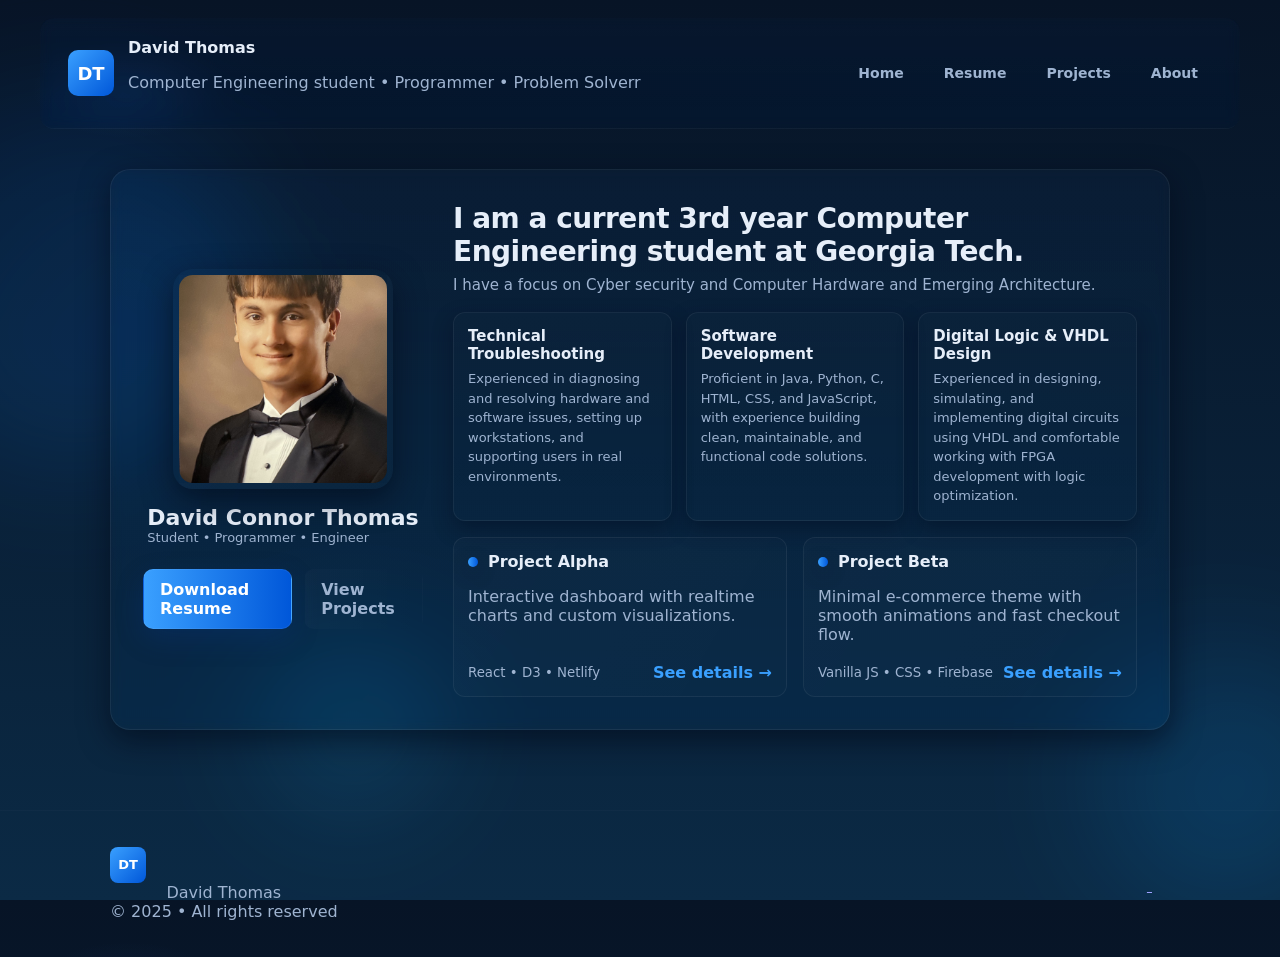
==== index.html @ 22b72928 "Update index.html" ====
<!doctype html>
<html lang="en">
<head>
  <meta charset="utf-8" />
  <meta name="viewport" content="width=device-width,initial-scale=1" />
  <title>David Thomas — Portfolio</title>
  <link rel="stylesheet" href="assets/styles.css">
</head>
<body>
  <div class="bg-blobs" aria-hidden="true">
    <div class="blob a"></div>
    <div class="blob b"></div>
    <div class="blob c"></div>
  </div>

  <header class="site-header">
    <div class="brand">
      <div class="logo" aria-hidden="true">DT</div>
      <div>
        <h1>David Thomas</h1>
        <p class="muted">Computer Engineering student • Programmer • Problem Solverr</p>
      </div>
    </div>

    <nav class="primary-nav" aria-label="Main navigation">
      <a href="index.html" class="nav-link" aria-current="page">Home</a>
      <a href="resume.html" class="nav-link">Resume</a>
      <a href="projects.html" class="nav-link">Projects</a>
      <a href="about.html" class="nav-link">About</a>
      
    </nav>
  </header>

  <main class="container">
    <section class="hero reveal" id="hero">
      <div class="profile-wrap">
        <img class="profile" src="headshot.jpg" alt="Your Name — profile photo">
        <div>
          <p class="name">David Connor Thomas</p>
          <p class="role muted">Student • Programmer • Engineer </p>
        </div>

        <div class="actions">
          <a class="btn primary" href="resume.html" role="button">Download Resume</a>
          <a class="btn" href="projects.html" role="button">View Projects</a>
        </div>
      </div>

      <div class="summary">
        <h2 class="headline">I am a current 3rd year Computer Engineering student at Georgia Tech.</h2>
        <p class="subheadline muted">I have a focus on Cyber security and Computer Hardware and Emerging Architecture.</p>

        <div class="features">
          <div class="card">
            <h3>Technical Troubleshooting</h3>
            <p class="muted">Experienced in diagnosing and resolving hardware and software issues, setting up workstations, and supporting users in real environments.</p>
          </div>
          <div class="card">
            <h3>Software Development</h3>
            <p class="muted">Proficient in Java, Python, C, HTML, CSS, and JavaScript, with experience building clean, maintainable, and functional code solutions.</p>
          </div>
          <div class="card">
            <h3>Digital Logic & VHDL Design</h3>
            <p class="muted">Experienced in designing, simulating, and implementing digital circuits using VHDL and comfortable working with FPGA development with logic optimization.</p>
          </div>
        </div>

        <div class="projects-preview reveal" aria-live="polite">
          <article class="project" tabindex="0" aria-label="Project Alpha">
            <div>
              <div class="meta">
                <span class="dot" aria-hidden="true"></span>
                <strong>Project Alpha</strong>
              </div>
              <p class="muted short">Interactive dashboard with realtime charts and custom visualizations.</p>
            </div>
            <div class="project-footer">
              <small class="muted">React • D3 • Netlify</small>
              <a class="link-accent" href="projects.html">See details →</a>
            </div>
          </article>

          <article class="project" tabindex="0" aria-label="Project Beta">
            <div>
              <div class="meta"><span class="dot" aria-hidden="true"></span><strong>Project Beta</strong></div>
              <p class="muted short">Minimal e-commerce theme with smooth animations and fast checkout flow.</p>
            </div>
            <div class="project-footer">
              <small class="muted">Vanilla JS • CSS • Firebase</small>
              <a class="link-accent" href="projects.html">See details →</a>
            </div>
          </article>

          <!-- Project Gamma has been removed from the homepage as requested -->
        </div>
      </div>
    </section>

    <!-- Contact card removed from home page; contact is available on About page -->
  </main>

  <footer class="site-footer">
    <div class="footer-inner">
      <div class="brand-small">
        <div class="logo small">DT</div>
        <div>
          <div class="footer-name">David Thomas</div>
          <div class="muted small">© 2025 • All rights reserved</div>
        </div>
      </div>

      <div class="socials">
        <a href="#" aria-label="GitHub" class="social">
          <svg width="18" height="18" viewBox="0 0 24 24" fill="none" aria-hidden="true"><path d="M12 .5C5.648.5.5 5.648.5 12c0 5.083 3.293 9.387 7.867 10.905.575.104.785-.249.785-.554 0-.273-.01[...]"></path></svg>
        </a>
        <a href="#" aria-label="Twitter" class="social">
          <svg width="18" height="18" viewBox="0 0 24 24" fill="none" aria-hidden="true"><path d="M23 4.557a9.93 9.93 0 01-2.828.775 4.932 4.932 0 002.165-2.723 9.864 9.864 0 01-3.127 1.195 4.916[...]"></path></svg>
        </a>
      </div>
    </div>
  </footer>

  <script src="assets/scripts.js" defer></script>
</body>
</html>
---- assets/styles.css ----
:root{
  --bg-1: #071426;
  --bg-2: #0b2a45;
  --muted: #9fb4d1;
  --accent-1: #3aa0ff;
  --accent-2: #0057d9;
  --glass-border: rgba(255,255,255,0.06);
  --shadow: 0 10px 30px rgba(2,8,23,0.6);
  --radius: 14px;
  color-scheme: dark;
}

*{box-sizing:border-box}
html,body{height:100%}
body{
  margin:0;
  font-family:Inter, system-ui, -apple-system, "Segoe UI", Roboto, "Helvetica Neue", Arial;
  background: radial-gradient(1200px 600px at 10% 10%, rgba(46,86,163,0.12), transparent 8%),
              linear-gradient(180deg, var(--bg-1) 0%, var(--bg-2) 100%);
  color:#e6eef9;
  -webkit-font-smoothing:antialiased;
  -moz-osx-font-smoothing:grayscale;
  overflow-x:hidden;
}

/* background blobs */
.bg-blobs{ position:fixed; inset:0; pointer-events:none; z-index:0; overflow:hidden; mix-blend-mode:screen }
.blob{ position:absolute; filter: blur(60px) saturate(120%); opacity:0.18; transform-origin:center; animation:float 12s ease-in-out infinite; border-radius:50% }
.blob.a{ width:380px; height:380px; background:linear-gradient(135deg,#062a5b,#1b6bd6); left:-10%; top:10%; animation-duration:18s }
.blob.b{ width:260px; height:260px; background:linear-gradient(135deg,#02325d,#00a0ff); right:-5%; bottom:0; animation-duration:14s; animation-delay:2s }
.blob.c{ width:180px; height:180px; background:linear-gradient(135deg,#064d6a,#3ab4ff); left:20%; bottom:10%; animation-duration:20s; animation-delay:4s }
@keyframes float{ 0%{ transform:translateY(0) scale(1) } 50%{ transform:translateY(-24px) scale(1.04) } 100%{ transform:translateY(0) scale(1) } }

/* header */
.site-header{
  position:relative; z-index:5; display:flex; align-items:center; justify-content:space-between; gap:20px;
  padding:20px 28px; max-width:1200px; margin:18px auto 0;
  background:linear-gradient(180deg, rgba(255,255,255,0.01), transparent);
  border-bottom: 1px solid rgba(255,255,255,0.03); backdrop-filter: blur(6px) saturate(120%); border-radius:var(--radius);
}
.brand{ display:flex; gap:14px; align-items:center }
.logo{ width:46px; height:46px; border-radius:10px; background:linear-gradient(135deg,var(--accent-1),var(--accent-2)); display:flex; align-items:center; justify-content:center; font-weight:800; color:white; font-size:18px }
.site-header h1{ font-size:16px; margin:0 }
.muted{ color:var(--muted) }

.primary-nav{ display:flex; gap:12px; align-items:center }
.primary-nav .nav-link{ color:var(--muted); text-decoration:none; padding:10px 14px; border-radius:10px; transition:all 220ms ease; font-weight:600; font-size:14px }
.primary-nav .nav-link:hover{ color:#fff; transform:translateY(-3px); background:linear-gradient(90deg, rgba(255,255,255,0.03), rgba(255,255,255,0.02)); box-shadow: 0 6px 18px rgba(3,12,32,0.45) }
.cta{ padding:10px 14px; background:linear-gradient(90deg,var(--accent-1),var(--accent-2)); color:white; border:none; border-radius:10px; font-weight:700; box-shadow: 0 6px 20px rgba(12,60,160,0.28); text-decoration:none }

.container{ position:relative; z-index:2; max-width:1100px; margin:40px auto 80px; padding:0 20px }

/* hero */
.hero{ display:grid; grid-template-columns: 280px 1fr; gap:30px; align-items:center; background: linear-gradient(180deg, rgba(255,255,255,0.02), rgba(255,255,255,0.01)); padding:32px; border-radius:20px; box-shadow: var(--shadow); border:1px solid var(--glass-border); backdrop-filter: blur(6px) saturate(120%); overflow:visible }
.profile-wrap{ display:flex; flex-direction:column; align-items:center; gap:16px; transform:translateZ(0) }
.profile{ width:220px; height:220px; border-radius:20px; object-fit:cover; border:6px solid transparent; background:linear-gradient(135deg, rgba(255,255,255,0.02), transparent); box-shadow: 0 10px 30px rgba(2,8,23,0.6); position:relative; overflow:hidden }
.profile.large{ width:300px; height:300px; border-radius:18px }
.profile::after{ content:""; position:absolute; inset:0; margin:6px; border-radius:16px; pointer-events:none; background:linear-gradient(120deg, rgba(58,160,255,0.12), rgba(0,87,217,0.06)); mix-blend-mode:overlay }

.name{ font-size:22px; font-weight:800; margin:0 }
.role{ color:var(--muted); margin:0; font-size:13px }

.intro{ padding:10px 6px; color:#d9eaff; line-height:1.6; font-size:15px }
.actions{ display:flex; gap:12px; margin-top:8px; justify-content:center }
.btn{ padding:10px 16px; border-radius:10px; border:1px solid transparent; cursor:pointer; background:linear-gradient(90deg, rgba(255,255,255,0.02), transparent); color:var(--muted); font-weight:700; transition:all 200ms ease; text-decoration:none }
.btn.primary{ background:linear-gradient(90deg,var(--accent-1),var(--accent-2)); color:white; box-shadow: 0 10px 28px rgba(2,60,150,0.24); border: 1px solid rgba(255,255,255,0.06) }
.btn:hover{ transform:translateY(-4px) }
.btn.primary:hover{ box-shadow: 0 20px 48px rgba(2,60,150,0.36) }

/* summary */
.summary{ text-align:left }
.headline{ font-size:28px; margin:0 0 8px; font-weight:800; letter-spacing:-0.5px }
.subheadline{ color:var(--muted); margin:0 0 18px; font-size:15px }

/* cards */
.features{ display:grid; grid-template-columns:repeat(auto-fit,minmax(200px,1fr)); gap:14px; margin-top:8px }
.card{ background: linear-gradient(180deg, rgba(255,255,255,0.01), transparent); border-radius:12px; padding:14px; border:1px solid var(--glass-border); transition:transform 320ms cubic-bezier(.2,.9,.3,1), box-shadow 320ms; box-shadow: 0 8px 20px rgba(3,12,32,0.45) }
.card:hover{ transform:translateY(-8px) scale(1.01); box-shadow: 0 26px 48px rgba(2,8,40,0.6) }
.card h3{ margin:0 0 6px; font-size:15px }
.card p{ margin:0; color:var(--muted); font-size:13px; line-height:1.5 }

/* project previews */
.projects-preview, .projects-grid{ display:grid; grid-template-columns: repeat(auto-fit, minmax(240px, 1fr)); gap:16px; margin-top:16px }
.project{ position:relative; overflow:hidden; border-radius:12px; height:160px; background: linear-gradient(120deg, rgba(255,255,255,0.02), rgba(255,255,255,0.01)); border:1px solid var(--glass-border); padding:14px; display:flex; flex-direction:column; justify-content:space-between; transition:transform 300ms ease, box-shadow 300ms ease }
.project.large{ height:auto; padding:20px; min-height:140px }
.project:hover{ transform:translateY(-8px) scale(1.02); box-shadow: 0 28px 48px rgba(1,14,48,0.6) }
.meta{ display:flex; gap:10px; align-items:center }
.dot{ width:10px; height:10px; border-radius:50%; background:linear-gradient(90deg,var(--accent-1),var(--accent-2)); box-shadow:0 6px 18px rgba(3,18,50,0.45) }
.project-footer, .project-actions{ display:flex; justify-content:space-between; align-items:center }

/* resume & layout */
.content-card, .contact-card{ margin-top:28px; text-align:center; padding:26px; border-radius:12px; border:1px solid var(--glass-border); background:linear-gradient(180deg, rgba(255,255,255,0.01), transparent) }
.content-grid{ display:grid; grid-template-columns: 320px 1fr; gap:28px; align-items:start }
.resume-grid{ display:grid; grid-template-columns: 1fr 280px; gap:28px; align-items:start }
.timeline-item{ margin-bottom:14px }
.timeline-title{ font-weight:700 }

/* footer */
.site-footer{ text-align:center; color:var(--muted); margin-top:40px; padding:30px 12px; border-top:1px solid rgba(255,255,255,0.02) }
.footer-inner{ max-width:1100px; margin:0 auto; padding:6px 20px; display:flex; align-items:center; justify-content:space-between; gap:8px; flex-wrap:wrap }
.logo.small{ width:36px; height:36px; border-radius:8px; font-size:13px; display:flex; align-items:center; justify-content:center; background:linear-gradient(135deg,var(--accent-1),var(--accent-2)); color:white }

/* utilities & accessibility */
.reveal{ opacity:0; transform:translateY(20px); transition:all 700ms cubic-bezier(.2,.9,.3,1); will-change:transform,opacity }
.reveal.visible{ opacity:1; transform:translateY(0) }
.link-accent{ color:var(--accent-1); text-decoration:none; font-weight:700 }

/* responsive */
@media (max-width:900px){
  .hero{ grid-template-columns: 1fr; text-align:center }
  .content-grid, .resume-grid{ grid-template-columns: 1fr; text-align:center }
  .summary{text-align:center}
  .site-header{ flex-direction:column; align-items:flex-start; gap:8px; padding:16px }
  .primary-nav{ width:100%; justify-content:flex-end }
  .container{ margin:24px auto 60px }
}
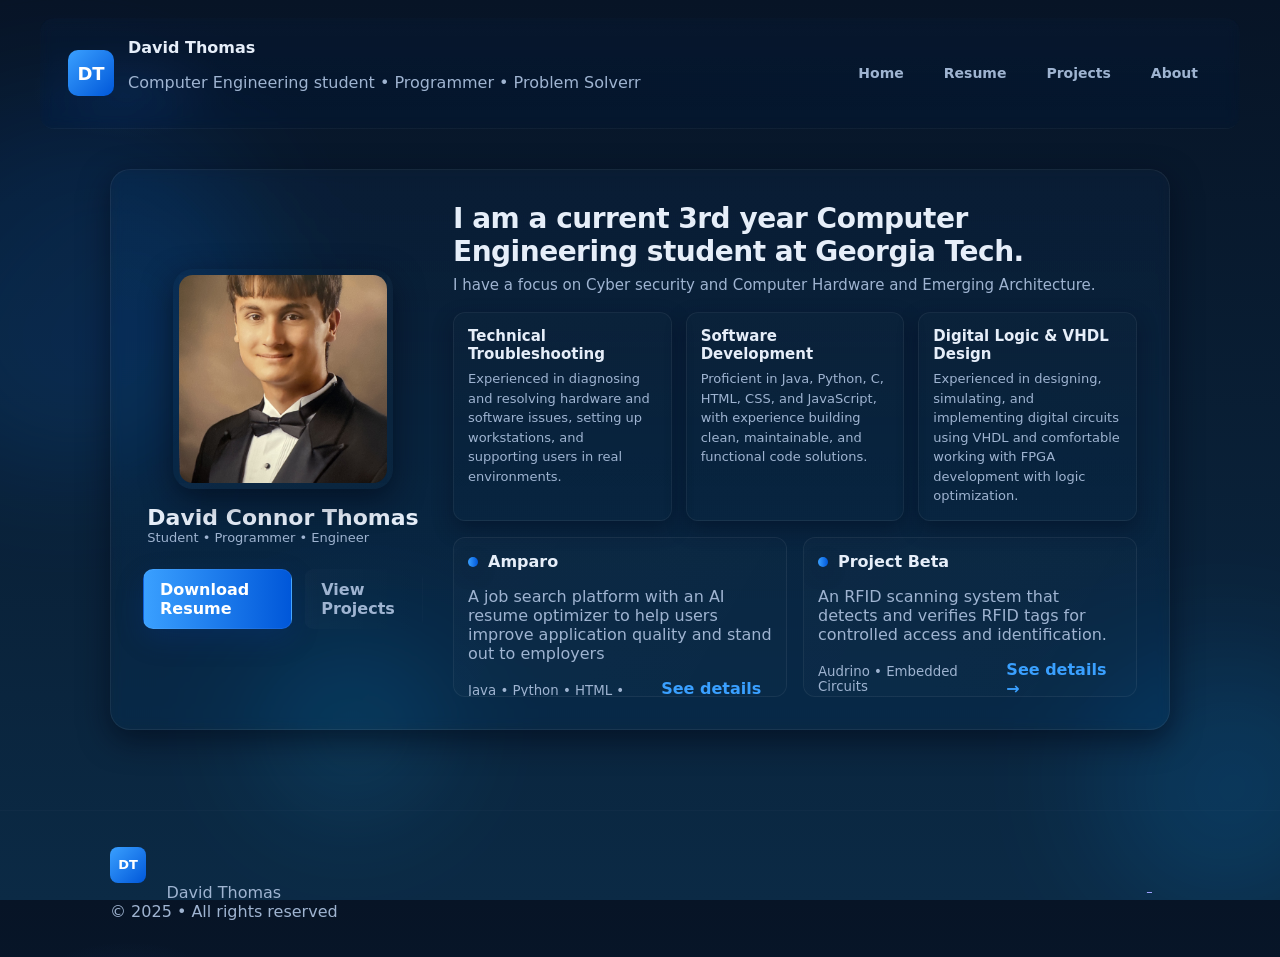
==== commit 4d60d32b: "Update index.html" ====
--- a/index.html
+++ b/index.html
@@ -70,23 +70,23 @@
             <div>
               <div class="meta">
                 <span class="dot" aria-hidden="true"></span>
-                <strong>Project Alpha</strong>
+                <strong>Amparo</strong>
               </div>
-              <p class="muted short">Interactive dashboard with realtime charts and custom visualizations.</p>
+              <p class="muted short">A job search platform with an AI resume optimizer to help users improve application quality and stand out to employers</p>
             </div>
             <div class="project-footer">
-              <small class="muted">React • D3 • Netlify</small>
+              <small class="muted">Java • Python • HTML • Django</small>
               <a class="link-accent" href="projects.html">See details →</a>
             </div>
           </article>
 
-          <article class="project" tabindex="0" aria-label="Project Beta">
+          <article class="project" tabindex="0" aria-label="RFID Scanner">
             <div>
               <div class="meta"><span class="dot" aria-hidden="true"></span><strong>Project Beta</strong></div>
-              <p class="muted short">Minimal e-commerce theme with smooth animations and fast checkout flow.</p>
+              <p class="muted short">An RFID scanning system that detects and verifies RFID tags for controlled access and identification.</p>
             </div>
             <div class="project-footer">
-              <small class="muted">Vanilla JS • CSS • Firebase</small>
+              <small class="muted">Audrino • Embedded Circuits </small>
               <a class="link-accent" href="projects.html">See details →</a>
             </div>
           </article>
@@ -135,3 +135,4 @@
 
 
 
+
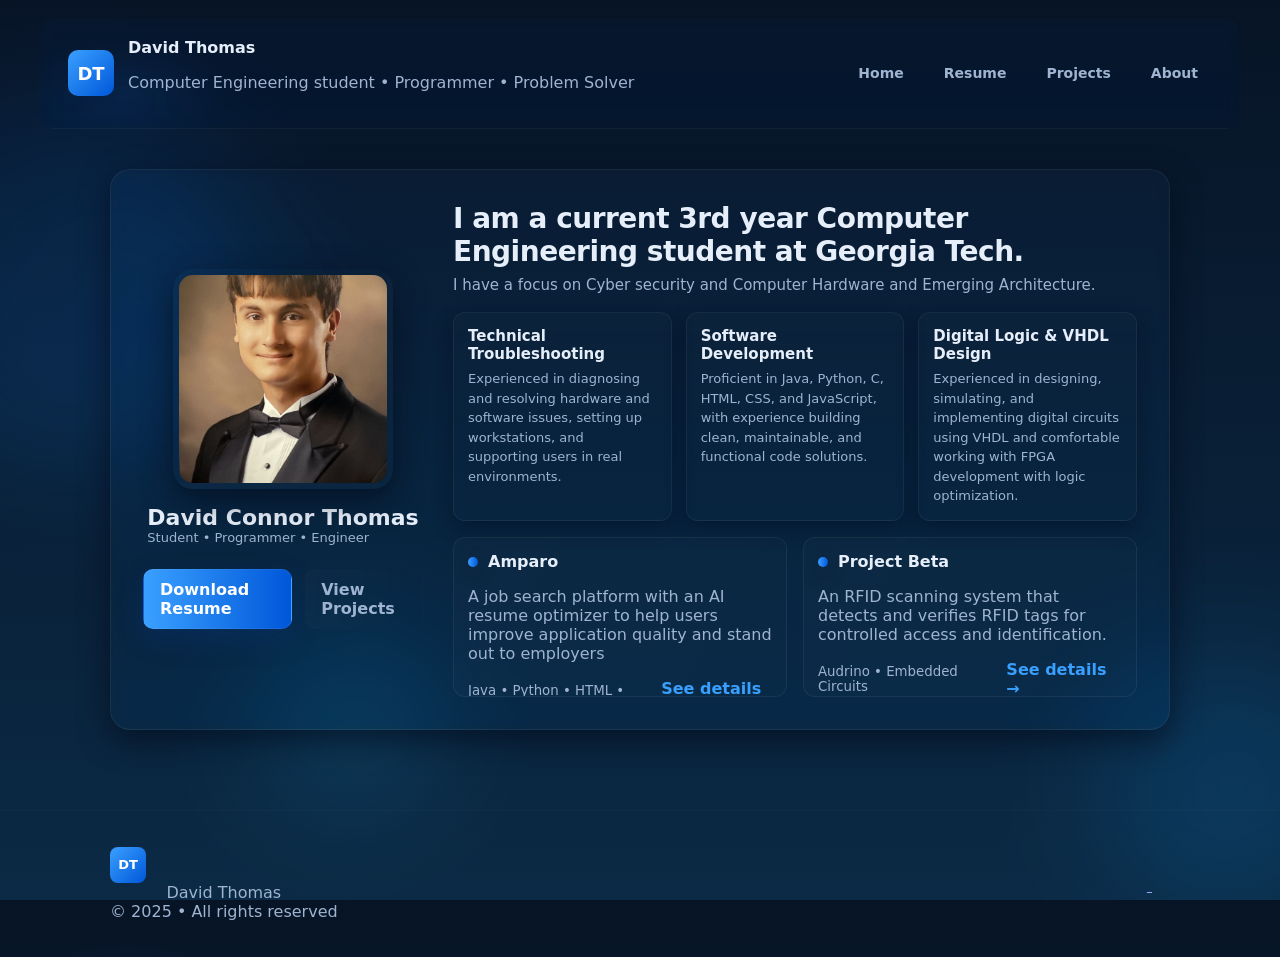
==== commit ecb12449: "Update index.html" ====
--- a/index.html
+++ b/index.html
@@ -18,7 +18,7 @@
       <div class="logo" aria-hidden="true">DT</div>
       <div>
         <h1>David Thomas</h1>
-        <p class="muted">Computer Engineering student • Programmer • Problem Solverr</p>
+        <p class="muted">Computer Engineering student • Programmer • Problem Solver</p>
       </div>
     </div>
 
@@ -136,3 +136,4 @@
 
 
 
+
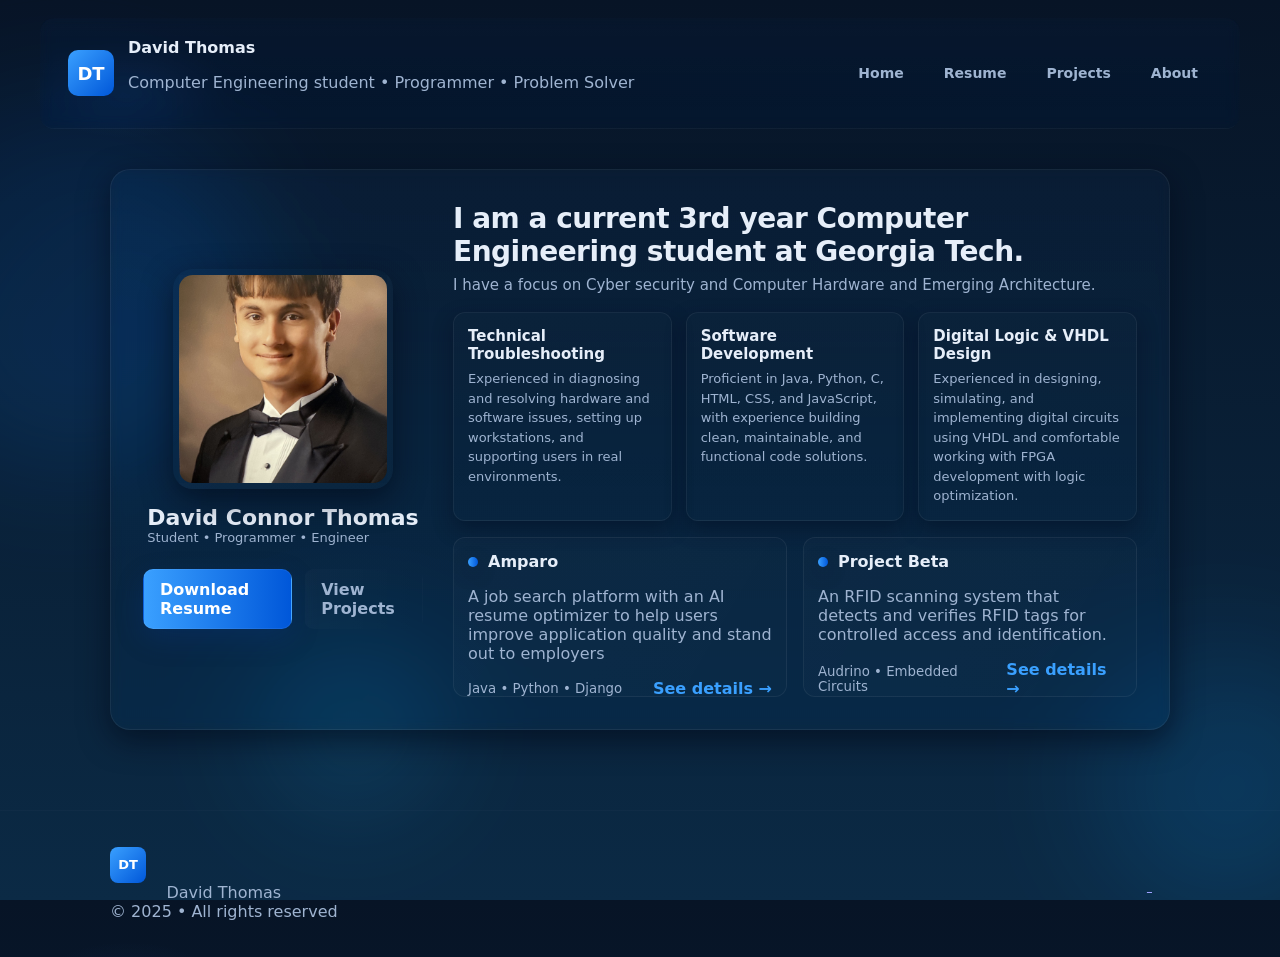
==== commit e9cdb232: "Update index.html" ====
--- a/index.html
+++ b/index.html
@@ -75,7 +75,7 @@
               <p class="muted short">A job search platform with an AI resume optimizer to help users improve application quality and stand out to employers</p>
             </div>
             <div class="project-footer">
-              <small class="muted">Java • Python • HTML • Django</small>
+              <small class="muted">Java • Python • Django</small>
               <a class="link-accent" href="projects.html">See details →</a>
             </div>
           </article>
@@ -137,3 +137,4 @@
 
 
 
+
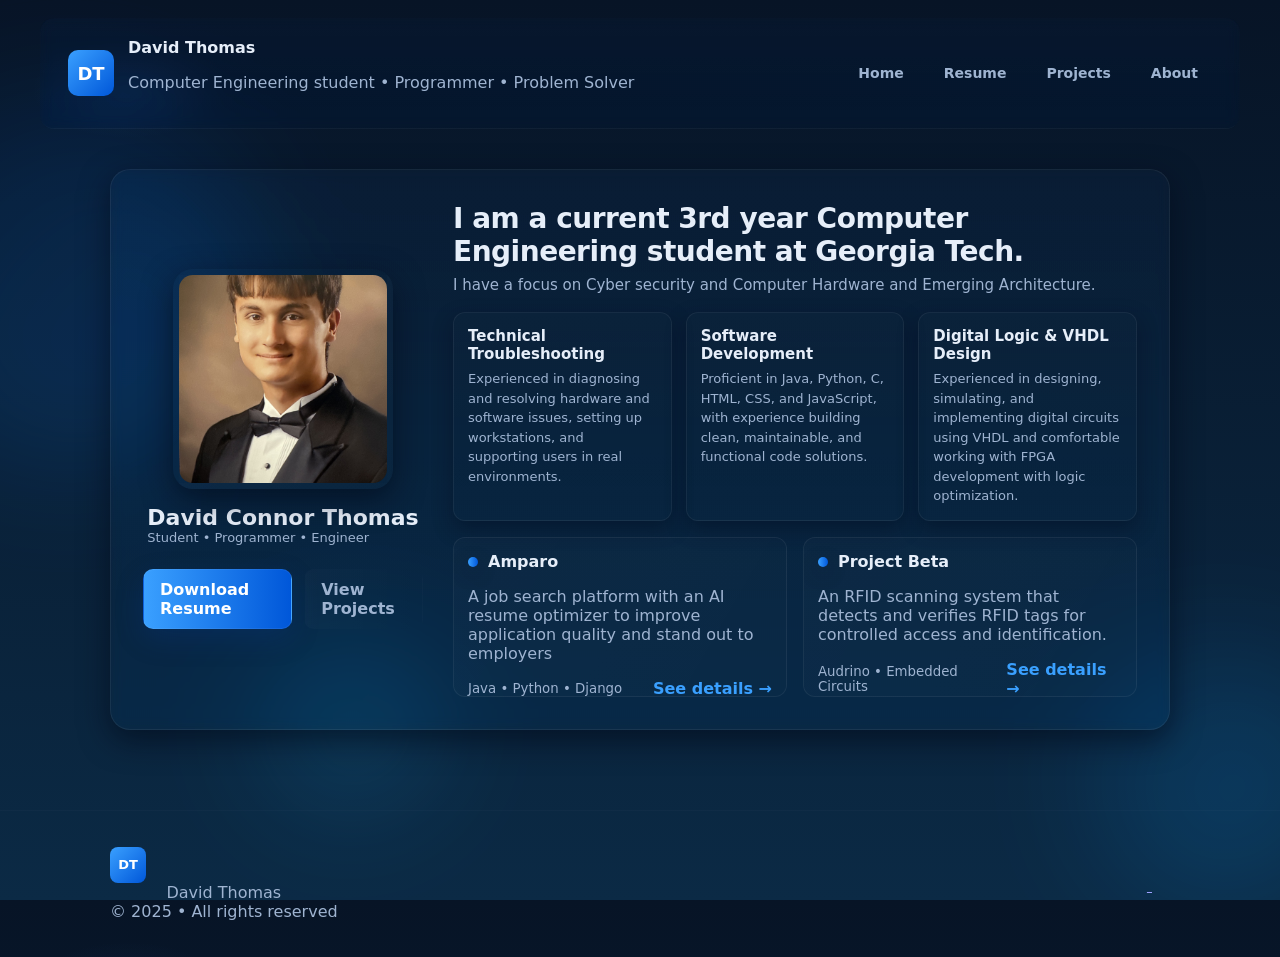
==== commit 73547cf7: "Update homepage content and remove Project Gamma Removed the contact card from the homepage and upda" ====
--- a/index.html
+++ b/index.html
@@ -72,7 +72,7 @@
                 <span class="dot" aria-hidden="true"></span>
                 <strong>Amparo</strong>
               </div>
-              <p class="muted short">A job search platform with an AI resume optimizer to help users improve application quality and stand out to employers</p>
+              <p class="muted short">A job search platform with an AI resume optimizer to improve application quality and stand out to employers</p>
             </div>
             <div class="project-footer">
               <small class="muted">Java • Python • Django</small>
@@ -138,3 +138,4 @@
 
 
 
+
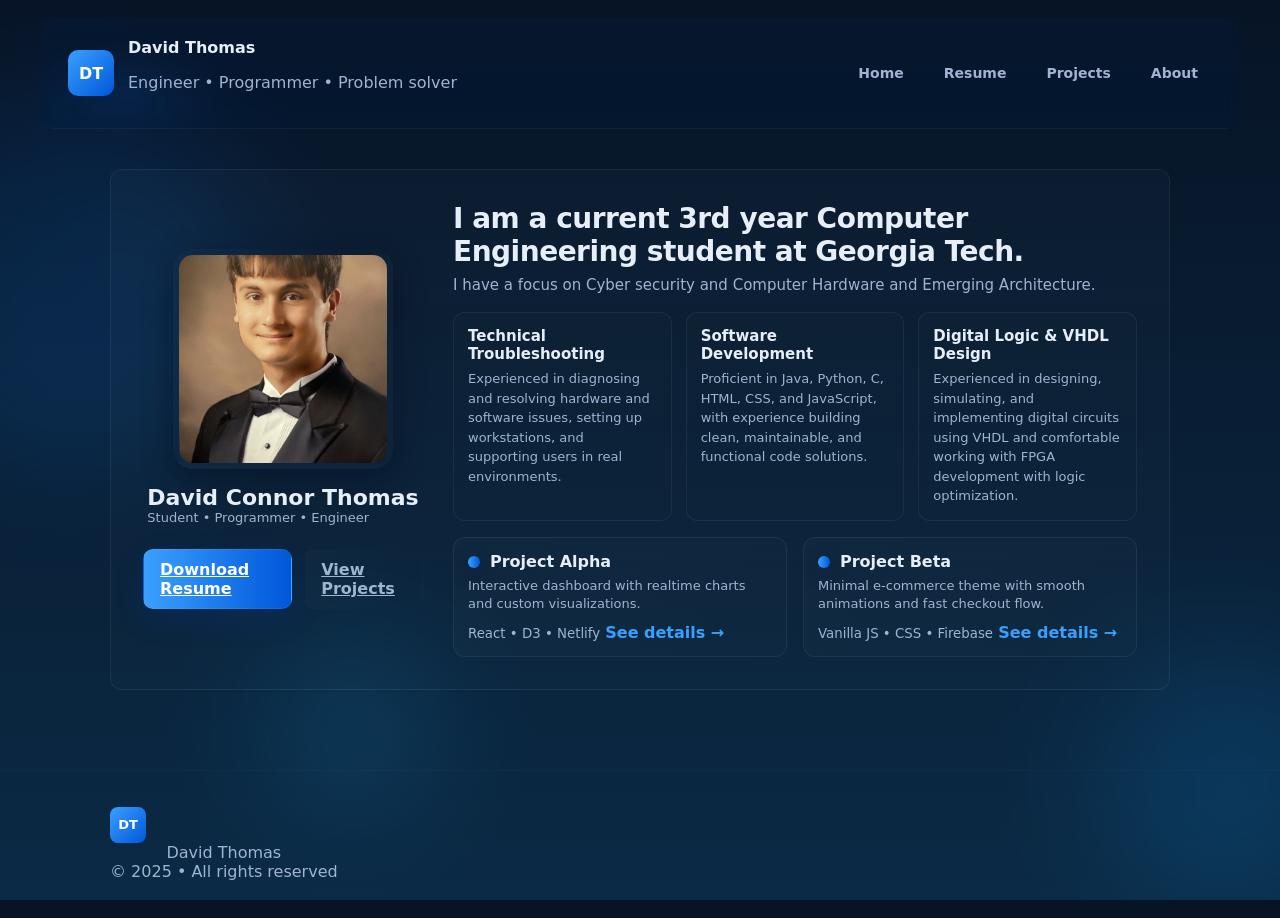
==== commit 8275a823: "Centralize styles; fix project previews and limit project images" ====
--- a/index.html
+++ b/index.html
@@ -1,141 +1,121 @@
-<!doctype html>
-<html lang="en">
-<head>
-  <meta charset="utf-8" />
-  <meta name="viewport" content="width=device-width,initial-scale=1" />
-  <title>David Thomas — Portfolio</title>
-  <link rel="stylesheet" href="assets/styles.css">
-</head>
-<body>
-  <div class="bg-blobs" aria-hidden="true">
-    <div class="blob a"></div>
-    <div class="blob b"></div>
-    <div class="blob c"></div>
-  </div>
-
-  <header class="site-header">
-    <div class="brand">
-      <div class="logo" aria-hidden="true">DT</div>
-      <div>
-        <h1>David Thomas</h1>
-        <p class="muted">Computer Engineering student • Programmer • Problem Solver</p>
-      </div>
-    </div>
-
-    <nav class="primary-nav" aria-label="Main navigation">
-      <a href="index.html" class="nav-link" aria-current="page">Home</a>
-      <a href="resume.html" class="nav-link">Resume</a>
-      <a href="projects.html" class="nav-link">Projects</a>
-      <a href="about.html" class="nav-link">About</a>
-      
-    </nav>
-  </header>
-
-  <main class="container">
-    <section class="hero reveal" id="hero">
-      <div class="profile-wrap">
-        <img class="profile" src="headshot.jpg" alt="Your Name — profile photo">
-        <div>
-          <p class="name">David Connor Thomas</p>
-          <p class="role muted">Student • Programmer • Engineer </p>
-        </div>
-
-        <div class="actions">
-          <a class="btn primary" href="resume.html" role="button">Download Resume</a>
-          <a class="btn" href="projects.html" role="button">View Projects</a>
-        </div>
-      </div>
-
-      <div class="summary">
-        <h2 class="headline">I am a current 3rd year Computer Engineering student at Georgia Tech.</h2>
-        <p class="subheadline muted">I have a focus on Cyber security and Computer Hardware and Emerging Architecture.</p>
-
-        <div class="features">
-          <div class="card">
-            <h3>Technical Troubleshooting</h3>
-            <p class="muted">Experienced in diagnosing and resolving hardware and software issues, setting up workstations, and supporting users in real environments.</p>
-          </div>
-          <div class="card">
-            <h3>Software Development</h3>
-            <p class="muted">Proficient in Java, Python, C, HTML, CSS, and JavaScript, with experience building clean, maintainable, and functional code solutions.</p>
-          </div>
-          <div class="card">
-            <h3>Digital Logic & VHDL Design</h3>
-            <p class="muted">Experienced in designing, simulating, and implementing digital circuits using VHDL and comfortable working with FPGA development with logic optimization.</p>
-          </div>
-        </div>
-
-        <div class="projects-preview reveal" aria-live="polite">
-          <article class="project" tabindex="0" aria-label="Project Alpha">
-            <div>
-              <div class="meta">
-                <span class="dot" aria-hidden="true"></span>
-                <strong>Amparo</strong>
-              </div>
-              <p class="muted short">A job search platform with an AI resume optimizer to improve application quality and stand out to employers</p>
-            </div>
-            <div class="project-footer">
-              <small class="muted">Java • Python • Django</small>
-              <a class="link-accent" href="projects.html">See details →</a>
-            </div>
-          </article>
-
-          <article class="project" tabindex="0" aria-label="RFID Scanner">
-            <div>
-              <div class="meta"><span class="dot" aria-hidden="true"></span><strong>Project Beta</strong></div>
-              <p class="muted short">An RFID scanning system that detects and verifies RFID tags for controlled access and identification.</p>
-            </div>
-            <div class="project-footer">
-              <small class="muted">Audrino • Embedded Circuits </small>
-              <a class="link-accent" href="projects.html">See details →</a>
-            </div>
-          </article>
-
-          <!-- Project Gamma has been removed from the homepage as requested -->
-        </div>
-      </div>
-    </section>
-
-    <!-- Contact card removed from home page; contact is available on About page -->
-  </main>
-
-  <footer class="site-footer">
-    <div class="footer-inner">
-      <div class="brand-small">
-        <div class="logo small">DT</div>
-        <div>
-          <div class="footer-name">David Thomas</div>
-          <div class="muted small">© 2025 • All rights reserved</div>
-        </div>
-      </div>
-
-      <div class="socials">
-        <a href="#" aria-label="GitHub" class="social">
-          <svg width="18" height="18" viewBox="0 0 24 24" fill="none" aria-hidden="true"><path d="M12 .5C5.648.5.5 5.648.5 12c0 5.083 3.293 9.387 7.867 10.905.575.104.785-.249.785-.554 0-.273-.01[...]"></path></svg>
-        </a>
-        <a href="#" aria-label="Twitter" class="social">
-          <svg width="18" height="18" viewBox="0 0 24 24" fill="none" aria-hidden="true"><path d="M23 4.557a9.93 9.93 0 01-2.828.775 4.932 4.932 0 002.165-2.723 9.864 9.864 0 01-3.127 1.195 4.916[...]"></path></svg>
-        </a>
-      </div>
-    </div>
-  </footer>
-
-  <script src="assets/scripts.js" defer></script>
-</body>
-</html>
-
-
-
-
-
-
-
-
-
-
-
-
-
-
-
-
+<!doctype html>
+<html lang="en">
+<head>
+  <meta charset="utf-8" />
+  <meta name="viewport" content="width=device-width,initial-scale=1" />
+  <title>David Thomas — Portfolio</title>
+  <link rel="stylesheet" href="assets/styles.css">
+</head>
+<body>
+  <div class="bg-blobs" aria-hidden="true">
+    <div class="blob a"></div>
+    <div class="blob b"></div>
+    <div class="blob c"></div>
+  </div>
+
+  <header class="site-header">
+    <div class="brand">
+      <div class="logo" aria-hidden="true">DT</div>
+      <div>
+        <h1>David Thomas</h1>
+        <p class="muted">Engineer • Programmer • Problem solver</p>
+      </div>
+    </div>
+
+    <nav class="primary-nav" aria-label="Main navigation">
+      <a href="index.html" class="nav-link" aria-current="page">Home</a>
+      <a href="resume.html" class="nav-link">Resume</a>
+      <a href="projects.html" class="nav-link">Projects</a>
+      <a href="about.html" class="nav-link">About</a>
+    </nav>
+  </header>
+
+  <main class="container">
+    <section class="hero reveal" id="hero">
+      <div class="profile-wrap">
+        <img class="profile" src="headshot.jpg" alt="Your Name — profile photo">
+        <div>
+          <p class="name">David Connor Thomas</p>
+          <p class="role muted">Student • Programmer • Engineer </p>
+        </div>
+
+        <div class="actions">
+          <a class="btn primary" href="resume.html" role="button">Download Resume</a>
+          <a class="btn" href="projects.html" role="button">View Projects</a>
+        </div>
+      </div>
+
+      <div class="summary">
+        <h2 class="headline">I am a current 3rd year Computer Engineering student at Georgia Tech.</h2>
+        <p class="subheadline muted">I have a focus on Cyber security and Computer Hardware and Emerging Architecture.</p>
+
+        <div class="features">
+          <div class="card">
+            <h3>Technical Troubleshooting</h3>
+            <p class="muted">Experienced in diagnosing and resolving hardware and software issues, setting up workstations, and supporting users in real environments.</p>
+          </div>
+          <div class="card">
+            <h3>Software Development</h3>
+            <p class="muted">Proficient in Java, Python, C, HTML, CSS, and JavaScript, with experience building clean, maintainable, and functional code solutions.</p>
+          </div>
+          <div class="card">
+            <h3>Digital Logic & VHDL Design</h3>
+            <p class="muted">Experienced in designing, simulating, and implementing digital circuits using VHDL and comfortable working with FPGA development with logic optimization.</p>
+          </div>
+        </div>
+
+        <div class="projects-preview reveal" aria-live="polite">
+          <!-- entire card is clickable and text will wrap correctly -->
+          <a class="project" href="projects.html" tabindex="0" aria-label="Project Alpha — open projects page">
+            <div>
+              <div class="meta">
+                <span class="dot" aria-hidden="true"></span>
+                <strong>Project Alpha</strong>
+              </div>
+              <p class="muted short">Interactive dashboard with realtime charts and custom visualizations.</p>
+            </div>
+            <div class="project-footer">
+              <small class="muted">React • D3 • Netlify</small>
+              <span class="link-accent" aria-hidden="true">See details →</span>
+            </div>
+          </a>
+
+          <a class="project" href="projects.html" tabindex="0" aria-label="Project Beta — open projects page">
+            <div>
+              <div class="meta"><span class="dot" aria-hidden="true"></span><strong>Project Beta</strong></div>
+              <p class="muted short">Minimal e-commerce theme with smooth animations and fast checkout flow.</p>
+            </div>
+            <div class="project-footer">
+              <small class="muted">Vanilla JS • CSS • Firebase</small>
+              <span class="link-accent" aria-hidden="true">See details →</span>
+            </div>
+          </a>
+        </div>
+      </div>
+    </section>
+  </main>
+
+  <footer class="site-footer">
+    <div class="footer-inner">
+      <div class="brand-small">
+        <div class="logo small">DT</div>
+        <div>
+          <div class="footer-name">David Thomas</div>
+          <div class="muted small">© 2025 • All rights reserved</div>
+        </div>
+      </div>
+
+      <div class="socials">
+        <a href="#" aria-label="GitHub" class="social">
+          <!-- GitHub svg -->
+        </a>
+        <a href="#" aria-label="Twitter" class="social">
+          <!-- Twitter svg -->
+        </a>
+      </div>
+    </div>
+  </footer>
+
+  <script src="assets/scripts.js" defer></script>
+</body>
+</html>
--- a/assets/styles.css
+++ b/assets/styles.css
@@ -39,30 +39,30 @@
   border-bottom: 1px solid rgba(255,255,255,0.03); backdrop-filter: blur(6px) saturate(120%); border-radius:var(--radius);
 }
 .brand{ display:flex; gap:14px; align-items:center }
-.logo{ width:46px; height:46px; border-radius:10px; background:linear-gradient(135deg,var(--accent-1),var(--accent-2)); display:flex; align-items:center; justify-content:center; font-weight:800; color:white; font-size:18px }
+.logo{ width:46px; height:46px; border-radius:10px; background:linear-gradient(135deg,var(--accent-1),var(--accent-2)); display:flex; align-items:center; justify-content:center; font-weight:800; color:#fff }
 .site-header h1{ font-size:16px; margin:0 }
 .muted{ color:var(--muted) }
 
 .primary-nav{ display:flex; gap:12px; align-items:center }
 .primary-nav .nav-link{ color:var(--muted); text-decoration:none; padding:10px 14px; border-radius:10px; transition:all 220ms ease; font-weight:600; font-size:14px }
 .primary-nav .nav-link:hover{ color:#fff; transform:translateY(-3px); background:linear-gradient(90deg, rgba(255,255,255,0.03), rgba(255,255,255,0.02)); box-shadow: 0 6px 18px rgba(3,12,32,0.45) }
-.cta{ padding:10px 14px; background:linear-gradient(90deg,var(--accent-1),var(--accent-2)); color:white; border:none; border-radius:10px; font-weight:700; box-shadow: 0 6px 20px rgba(12,60,160,0.28); text-decoration:none }
+.cta{ padding:10px 14px; background:linear-gradient(90deg,var(--accent-1),var(--accent-2)); color:white; border:none; border-radius:10px; font-weight:700; box-shadow: 0 6px 20px rgba(12,60,160,0.2) }
 
 .container{ position:relative; z-index:2; max-width:1100px; margin:40px auto 80px; padding:0 20px }
 
 /* hero */
-.hero{ display:grid; grid-template-columns: 280px 1fr; gap:30px; align-items:center; background: linear-gradient(180deg, rgba(255,255,255,0.02), rgba(255,255,255,0.01)); padding:32px; border-radius:20px; box-shadow: var(--shadow); border:1px solid var(--glass-border); backdrop-filter: blur(6px) saturate(120%); overflow:visible }
+.hero{ display:grid; grid-template-columns: 280px 1fr; gap:30px; align-items:center; background: linear-gradient(180deg, rgba(255,255,255,0.02), rgba(255,255,255,0.01)); padding:32px; border-radius:12px; border:1px solid var(--glass-border) }
 .profile-wrap{ display:flex; flex-direction:column; align-items:center; gap:16px; transform:translateZ(0) }
-.profile{ width:220px; height:220px; border-radius:20px; object-fit:cover; border:6px solid transparent; background:linear-gradient(135deg, rgba(255,255,255,0.02), transparent); box-shadow: 0 10px 30px rgba(2,8,23,0.6); position:relative; overflow:hidden }
+.profile{ width:220px; height:220px; border-radius:20px; object-fit:cover; border:6px solid transparent; background:linear-gradient(135deg, rgba(255,255,255,0.02), transparent); box-shadow: 0 10px 30px rgba(2,8,23,0.4) }
 .profile.large{ width:300px; height:300px; border-radius:18px }
-.profile::after{ content:""; position:absolute; inset:0; margin:6px; border-radius:16px; pointer-events:none; background:linear-gradient(120deg, rgba(58,160,255,0.12), rgba(0,87,217,0.06)); mix-blend-mode:overlay }
+.profile::after{ content:""; position:absolute; inset:0; margin:6px; border-radius:16px; pointer-events:none; background:linear-gradient(120deg, rgba(58,160,255,0.12), rgba(0,87,217,0.06)); mix-blend-mode:screen }
 
 .name{ font-size:22px; font-weight:800; margin:0 }
 .role{ color:var(--muted); margin:0; font-size:13px }
 
 .intro{ padding:10px 6px; color:#d9eaff; line-height:1.6; font-size:15px }
 .actions{ display:flex; gap:12px; margin-top:8px; justify-content:center }
-.btn{ padding:10px 16px; border-radius:10px; border:1px solid transparent; cursor:pointer; background:linear-gradient(90deg, rgba(255,255,255,0.02), transparent); color:var(--muted); font-weight:700; transition:all 200ms ease; text-decoration:none }
+.btn{ padding:10px 16px; border-radius:10px; border:1px solid transparent; cursor:pointer; background:linear-gradient(90deg, rgba(255,255,255,0.02), transparent); color:var(--muted); font-weight:700 }
 .btn.primary{ background:linear-gradient(90deg,var(--accent-1),var(--accent-2)); color:white; box-shadow: 0 10px 28px rgba(2,60,150,0.24); border: 1px solid rgba(255,255,255,0.06) }
 .btn:hover{ transform:translateY(-4px) }
 .btn.primary:hover{ box-shadow: 0 20px 48px rgba(2,60,150,0.36) }
@@ -74,19 +74,80 @@
 
 /* cards */
 .features{ display:grid; grid-template-columns:repeat(auto-fit,minmax(200px,1fr)); gap:14px; margin-top:8px }
-.card{ background: linear-gradient(180deg, rgba(255,255,255,0.01), transparent); border-radius:12px; padding:14px; border:1px solid var(--glass-border); transition:transform 320ms cubic-bezier(.2,.9,.3,1), box-shadow 320ms; box-shadow: 0 8px 20px rgba(3,12,32,0.45) }
+.card{ background: linear-gradient(180deg, rgba(255,255,255,0.01), transparent); border-radius:12px; padding:14px; border:1px solid var(--glass-border); transition:transform 320ms cubic-bezier(.2,.9,.3,1); }
 .card:hover{ transform:translateY(-8px) scale(1.01); box-shadow: 0 26px 48px rgba(2,8,40,0.6) }
 .card h3{ margin:0 0 6px; font-size:15px }
 .card p{ margin:0; color:var(--muted); font-size:13px; line-height:1.5 }
 
-/* project previews */
+/* -------------------------------------------------------------
+   Project preview and project-card styles (fixed for wrapping,
+   full-card clickable preview, and image sizing)
+   ------------------------------------------------------------- */
+
+/* Projects preview grid */
 .projects-preview, .projects-grid{ display:grid; grid-template-columns: repeat(auto-fit, minmax(240px, 1fr)); gap:16px; margin-top:16px }
-.project{ position:relative; overflow:hidden; border-radius:12px; height:160px; background: linear-gradient(120deg, rgba(255,255,255,0.02), rgba(255,255,255,0.01)); border:1px solid var(--glass-border); padding:14px; display:flex; flex-direction:column; justify-content:space-between; transition:transform 300ms ease, box-shadow 300ms ease }
-.project.large{ height:auto; padding:20px; min-height:140px }
-.project:hover{ transform:translateY(-8px) scale(1.02); box-shadow: 0 28px 48px rgba(1,14,48,0.6) }
-.meta{ display:flex; gap:10px; align-items:center }
-.dot{ width:10px; height:10px; border-radius:50%; background:linear-gradient(90deg,var(--accent-1),var(--accent-2)); box-shadow:0 6px 18px rgba(3,18,50,0.45) }
-.project-footer, .project-actions{ display:flex; justify-content:space-between; align-items:center }
+
+/* Make the preview itself an anchor or a block — supports anchor.project */
+.project {
+  display:flex;
+  flex-direction:column;
+  justify-content:space-between;
+  gap:10px;
+  padding:14px;
+  border-radius:12px;
+  background: linear-gradient(120deg, rgba(255,255,255,0.02), rgba(255,255,255,0.01));
+  border:1px solid var(--glass-border);
+  text-decoration:none;
+  color:inherit;
+  min-height:auto;
+  overflow:visible; /* important so text isn't clipped */
+  transition:transform 240ms ease, box-shadow 240ms ease;
+}
+.project:hover, .project:focus { transform:translateY(-6px); box-shadow: 0 22px 40px rgba(1,14,48,0.5); outline: none; }
+
+/* small meta & dot */
+.meta{ display:flex; gap:10px; align-items:center; margin-bottom:6px; }
+.dot{ width:12px; height:12px; border-radius:50%; background:linear-gradient(90deg,var(--accent-1),var(--accent-2)); box-shadow:0 6px 18px rgba(3,18,50,0.45); flex:0 0 12px; }
+
+/* ensure descriptions wrap and are not cut off */
+.project .short, .project p {
+  white-space:normal;
+  overflow-wrap:break-word;
+  word-break:break-word;
+  margin:0;
+  color:var(--muted);
+  font-size:13px;
+  line-height:1.4;
+}
+
+/* project-card (detailed project page) */
+.project-card {
+  display:grid;
+  grid-template-columns:180px 1fr;
+  gap:16px;
+  align-items:start;
+  padding:16px;
+  border-radius:10px;
+  margin-bottom:14px;
+  background: linear-gradient(180deg, rgba(255,255,255,0.01), rgba(255,255,255,0.00));
+  border:1px solid var(--glass-border);
+}
+
+/* project-card image sizing — fixed logical size on desktop, responsive on mobile */
+.project-card .project-image {
+  width:180px;
+  height:120px;
+  object-fit:cover;
+  border-radius:8px;
+  display:block;
+  max-width:100%;
+  aspect-ratio:3/2;
+  flex-shrink:0;
+  max-height:120px;
+}
+
+/* learn box on project page */
+.learn-box { background: rgba(255,255,255,0.02); border-left:4px solid rgba(255,255,255,0.02); padding:10px; border-radius:6px; margin-top:10px; color:var(--muted); }
 
 /* resume & layout */
 .content-card, .contact-card{ margin-top:28px; text-align:center; padding:26px; border-radius:12px; border:1px solid var(--glass-border); background:linear-gradient(180deg, rgba(255,255,255,0.01), transparent) }
@@ -98,7 +159,7 @@
 /* footer */
 .site-footer{ text-align:center; color:var(--muted); margin-top:40px; padding:30px 12px; border-top:1px solid rgba(255,255,255,0.02) }
 .footer-inner{ max-width:1100px; margin:0 auto; padding:6px 20px; display:flex; align-items:center; justify-content:space-between; gap:8px; flex-wrap:wrap }
-.logo.small{ width:36px; height:36px; border-radius:8px; font-size:13px; display:flex; align-items:center; justify-content:center; background:linear-gradient(135deg,var(--accent-1),var(--accent-2)); color:white }
+.logo.small{ width:36px; height:36px; border-radius:8px; font-size:13px; display:flex; align-items:center; justify-content:center; background:linear-gradient(135deg,var(--accent-1),var(--accent-2)) }
 
 /* utilities & accessibility */
 .reveal{ opacity:0; transform:translateY(20px); transition:all 700ms cubic-bezier(.2,.9,.3,1); will-change:transform,opacity }
@@ -114,3 +175,17 @@
   .primary-nav{ width:100%; justify-content:flex-end }
   .container{ margin:24px auto 60px }
 }
+
+/* small screens: stack project cards and let images be full-width */
+@media (max-width:700px){
+  .about .content-grid, .hobby-grid, .project-page .project-card { grid-template-columns: 1fr; }
+  .about .profile, .hobby-img { margin:0 auto; }
+  .skills-blob { flex-direction:column; }
+  .project-page .project-card img, .project-card .project-image { width:100%; height:auto; max-height:none; aspect-ratio:auto; }
+}
+
+/* smaller screen fallback for projects-preview */
+@media (max-width:540px){
+  .projects-preview { grid-template-columns: 1fr; }
+  .project { padding:12px; }
+}
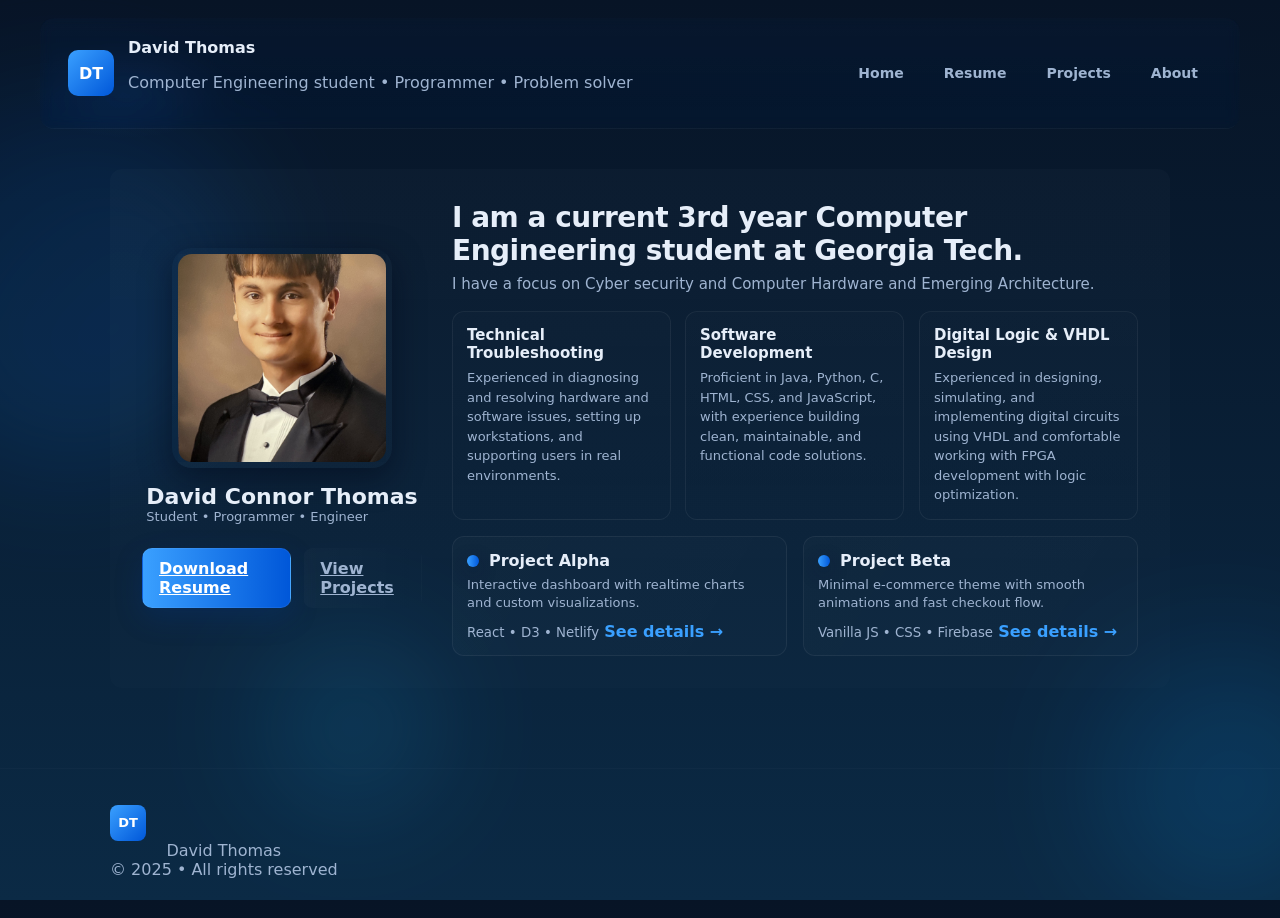
==== commit 05143213: "Update job title in index.html" ====
--- a/index.html
+++ b/index.html
@@ -18,7 +18,7 @@
       <div class="logo" aria-hidden="true">DT</div>
       <div>
         <h1>David Thomas</h1>
-        <p class="muted">Engineer • Programmer • Problem solver</p>
+        <p class="muted">Computer Engineering student • Programmer • Problem solver</p>
       </div>
     </div>
 
@@ -118,4 +118,4 @@
 
   <script src="assets/scripts.js" defer></script>
 </body>
-</html>+</html>
--- a/assets/styles.css
+++ b/assets/styles.css
@@ -39,7 +39,7 @@
   border-bottom: 1px solid rgba(255,255,255,0.03); backdrop-filter: blur(6px) saturate(120%); border-radius:var(--radius);
 }
 .brand{ display:flex; gap:14px; align-items:center }
-.logo{ width:46px; height:46px; border-radius:10px; background:linear-gradient(135deg,var(--accent-1),var(--accent-2)); display:flex; align-items:center; justify-content:center; font-weight:800; color:#fff }
+.logo{ width:46px; height:46px; border-radius:10px; background:linear-gradient(135deg,var(--accent-1),var(--accent-2)); display:flex; align-items:center; justify-content:center; font-weight:800; color:white }
 .site-header h1{ font-size:16px; margin:0 }
 .muted{ color:var(--muted) }
 
@@ -51,12 +51,11 @@
 .container{ position:relative; z-index:2; max-width:1100px; margin:40px auto 80px; padding:0 20px }
 
 /* hero */
-.hero{ display:grid; grid-template-columns: 280px 1fr; gap:30px; align-items:center; background: linear-gradient(180deg, rgba(255,255,255,0.02), rgba(255,255,255,0.01)); padding:32px; border-radius:12px; border:1px solid var(--glass-border) }
+.hero{ display:grid; grid-template-columns: 280px 1fr; gap:30px; align-items:center; background: linear-gradient(180deg, rgba(255,255,255,0.02), rgba(255,255,255,0.01)); padding:32px; border-radius:12px }
 .profile-wrap{ display:flex; flex-direction:column; align-items:center; gap:16px; transform:translateZ(0) }
-.profile{ width:220px; height:220px; border-radius:20px; object-fit:cover; border:6px solid transparent; background:linear-gradient(135deg, rgba(255,255,255,0.02), transparent); box-shadow: 0 10px 30px rgba(2,8,23,0.4) }
+.profile{ width:220px; height:220px; border-radius:20px; object-fit:cover; border:6px solid transparent; background:linear-gradient(135deg, rgba(255,255,255,0.02), transparent); box-shadow: 0 10px 30px rgba(2,8,23,0.5) }
 .profile.large{ width:300px; height:300px; border-radius:18px }
 .profile::after{ content:""; position:absolute; inset:0; margin:6px; border-radius:16px; pointer-events:none; background:linear-gradient(120deg, rgba(58,160,255,0.12), rgba(0,87,217,0.06)); mix-blend-mode:screen }
-
 .name{ font-size:22px; font-weight:800; margin:0 }
 .role{ color:var(--muted); margin:0; font-size:13px }
 
@@ -74,7 +73,7 @@
 
 /* cards */
 .features{ display:grid; grid-template-columns:repeat(auto-fit,minmax(200px,1fr)); gap:14px; margin-top:8px }
-.card{ background: linear-gradient(180deg, rgba(255,255,255,0.01), transparent); border-radius:12px; padding:14px; border:1px solid var(--glass-border); transition:transform 320ms cubic-bezier(.2,.9,.3,1); }
+.card{ background: linear-gradient(180deg, rgba(255,255,255,0.01), transparent); border-radius:12px; padding:14px; border:1px solid var(--glass-border); transition:transform 320ms cubic-bezier(.2,.9,.3,1); will-change:transform }
 .card:hover{ transform:translateY(-8px) scale(1.01); box-shadow: 0 26px 48px rgba(2,8,40,0.6) }
 .card h3{ margin:0 0 6px; font-size:15px }
 .card p{ margin:0; color:var(--muted); font-size:13px; line-height:1.5 }
@@ -150,7 +149,7 @@
 .learn-box { background: rgba(255,255,255,0.02); border-left:4px solid rgba(255,255,255,0.02); padding:10px; border-radius:6px; margin-top:10px; color:var(--muted); }
 
 /* resume & layout */
-.content-card, .contact-card{ margin-top:28px; text-align:center; padding:26px; border-radius:12px; border:1px solid var(--glass-border); background:linear-gradient(180deg, rgba(255,255,255,0.01), transparent) }
+.content-card, .contact-card{ margin-top:28px; text-align:center; padding:26px; border-radius:12px; border:1px solid var(--glass-border); background:linear-gradient(180deg, rgba(255,255,255,0.01), rgba(255,255,255,0.00)) }
 .content-grid{ display:grid; grid-template-columns: 320px 1fr; gap:28px; align-items:start }
 .resume-grid{ display:grid; grid-template-columns: 1fr 280px; gap:28px; align-items:start }
 .timeline-item{ margin-bottom:14px }
@@ -188,4 +187,58 @@
 @media (max-width:540px){
   .projects-preview { grid-template-columns: 1fr; }
   .project { padding:12px; }
+}
+/* Hobby image: same boxed/bubble style as project images */
+.hobby-grid {
+  display: grid;
+  grid-template-columns: 180px 1fr; /* image box + text */
+  gap: 12px;
+  align-items: center;
+}
+
+/* Make hobby image bubble larger so image isn't cut off */
+.about-img-box {
+  width: 240px;               /* increased from 180 -> 240 */
+  height: 160px;              /* increased from 120 -> 160 */
+  background: linear-gradient(180deg, rgba(255,255,255,0.01), rgba(255,255,255,0.00));
+  border: 1px solid rgba(255,255,255,0.04);
+  border-radius: 12px;        /* slightly larger radius to match bigger box */
+  display: flex;
+  align-items: center;
+  justify-content: center;
+  overflow: hidden;
+  padding: 8px;               /* slightly larger padding */
+  box-shadow: 0 8px 22px rgba(1,10,30,0.12);
+  flex-shrink: 0;
+  margin-right: 14px;
+}
+
+/* ensure the image fits the box without stretching and without cropping */
+.about-img-box img {
+  width: 100%;
+  height: 100%;
+  object-fit: contain;        /* show the full image (no cropping) while preserving aspect ratio */
+  object-position: center;    /* center the image inside the box */
+  display: block;
+  border-radius: 8px;
+  background-color: rgba(0,0,0,0.03); /* subtle backdrop for letterbox areas */
+}
+
+/* mobile: stack and let the box be full-width while keeping 3:2 ratio */
+@media (max-width:700px) {
+  .hobby-grid {
+    grid-template-columns: 1fr;
+    gap: 12px;
+  }
+  .about-img-box {
+    width: 100%;
+    height: auto;
+    aspect-ratio: 3/2;
+    margin: 0 auto;
+    padding: 6px;
+  }
+  .about-img-box img {
+    width: 100%;
+    height: 100%;
+  }
 }
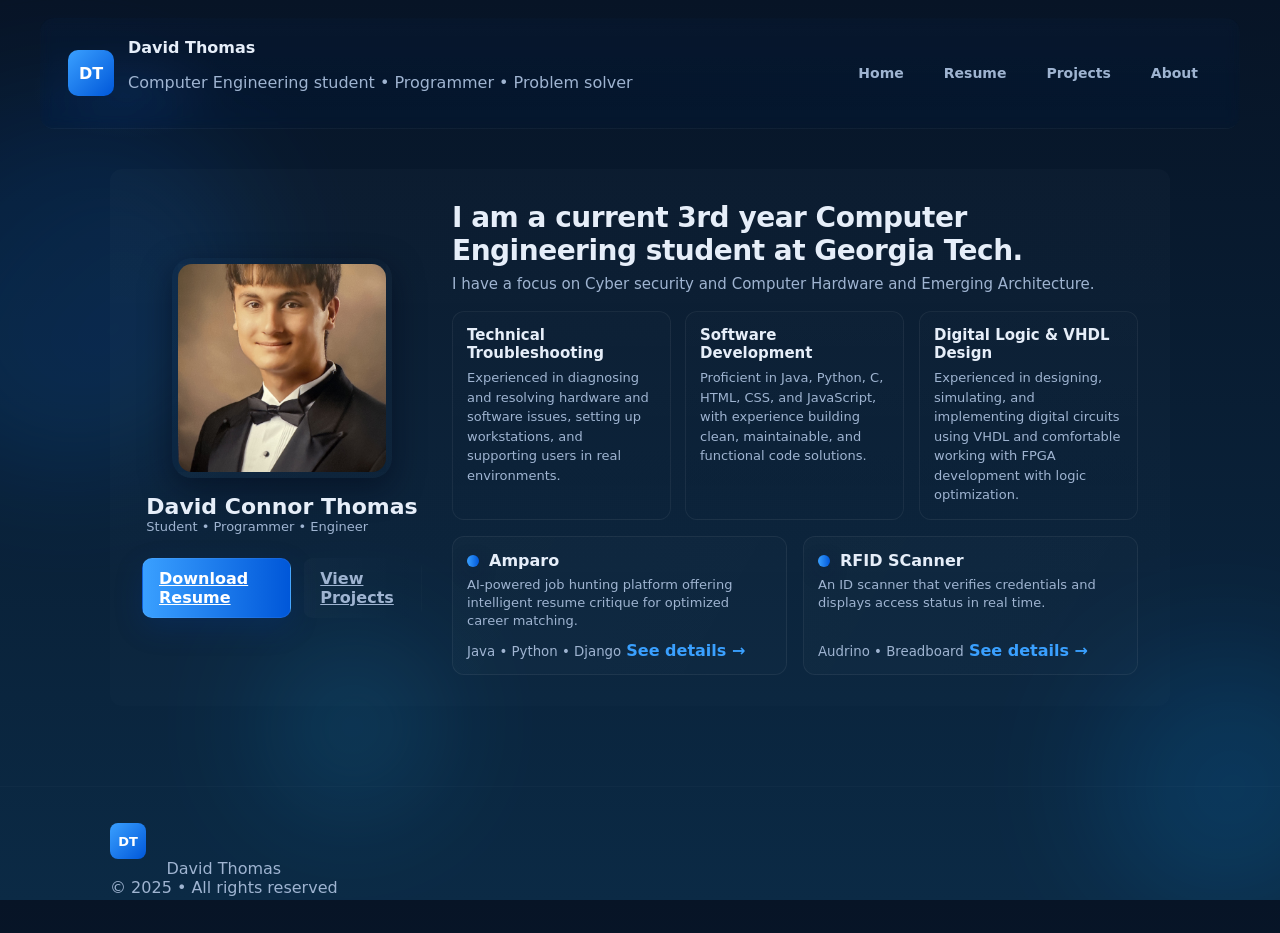
==== commit 8551a056: "Update project descriptions and technologies in index.html" ====
--- a/index.html
+++ b/index.html
@@ -70,23 +70,23 @@
             <div>
               <div class="meta">
                 <span class="dot" aria-hidden="true"></span>
-                <strong>Project Alpha</strong>
+                <strong>Amparo</strong>
               </div>
-              <p class="muted short">Interactive dashboard with realtime charts and custom visualizations.</p>
+              <p class="muted short">AI-powered job hunting platform offering intelligent resume critique for optimized career matching.</p>
             </div>
             <div class="project-footer">
-              <small class="muted">React • D3 • Netlify</small>
+              <small class="muted">Java • Python • Django</small>
               <span class="link-accent" aria-hidden="true">See details →</span>
             </div>
           </a>
 
           <a class="project" href="projects.html" tabindex="0" aria-label="Project Beta — open projects page">
             <div>
-              <div class="meta"><span class="dot" aria-hidden="true"></span><strong>Project Beta</strong></div>
-              <p class="muted short">Minimal e-commerce theme with smooth animations and fast checkout flow.</p>
+              <div class="meta"><span class="dot" aria-hidden="true"></span><strong>RFID SCanner</strong></div>
+              <p class="muted short">An ID scanner that verifies credentials and displays access status in real time.</p>
             </div>
             <div class="project-footer">
-              <small class="muted">Vanilla JS • CSS • Firebase</small>
+              <small class="muted">Audrino • Breadboard</small>
               <span class="link-accent" aria-hidden="true">See details →</span>
             </div>
           </a>
--- a/assets/styles.css
+++ b/assets/styles.css
@@ -241,4 +241,66 @@
     width: 100%;
     height: 100%;
   }
-}+}
+/* Merge these additions/changes into assets/styles.css (near the project img-box and project-card rules).
+   This makes the hobby image a larger boxed "bubble", positioned left of the text on desktop and stacked on mobile. */
+
+/* Ensure about cards use left-aligned text */
+.about .content-card { text-align: left; }
+
+/* Hobby grid: image left, text right on larger screens; stacks on small screens */
+.hobby-grid {
+  display: grid;
+  grid-template-columns: auto 1fr; /* image box + flexible text column */
+  gap: 16px;
+  align-items: center;
+}
+
+/* Larger 'bubble' so hobby photo isn't cut off */
+.about-img-box {
+  width: 260px;               /* increased a bit more to avoid cropping */
+  height: 173px;             /* 3:2 ratio (260x173) */
+  background: linear-gradient(180deg, rgba(255,255,255,0.01), rgba(255,255,255,0.00));
+  border: 1px solid rgba(255,255,255,0.04);
+  border-radius: 14px;
+  display: flex;
+  align-items: center;
+  justify-content: center;
+  overflow: hidden;
+  padding: 8px;
+  box-shadow: 0 8px 26px rgba(1,10,30,0.12);
+  flex-shrink: 0;
+  margin-right: 16px;
+}
+
+/* ensure the image fits the box without stretching and center the crop */
+.about-img-box img {
+  width: 100%;
+  height: 100%;
+  object-fit: cover;
+  object-position: center;
+  display: block;
+  border-radius: 8px;
+}
+
+/* allow text to wrap properly inside grid column */
+.hobby-text { min-width: 0; }
+
+/* Mobile: stack image above text, make image full-width while keeping 3:2 ratio */
+@media (max-width:700px) {
+  .hobby-grid {
+    grid-template-columns: 1fr;
+    gap: 12px;
+  }
+  .about-img-box {
+    width: 100%;
+    height: auto;
+    aspect-ratio: 3/2;
+    margin: 0 auto;
+    padding: 6px;
+  }
+  .about-img-box img {
+    width: 100%;
+    height: 100%;
+  }
+}
